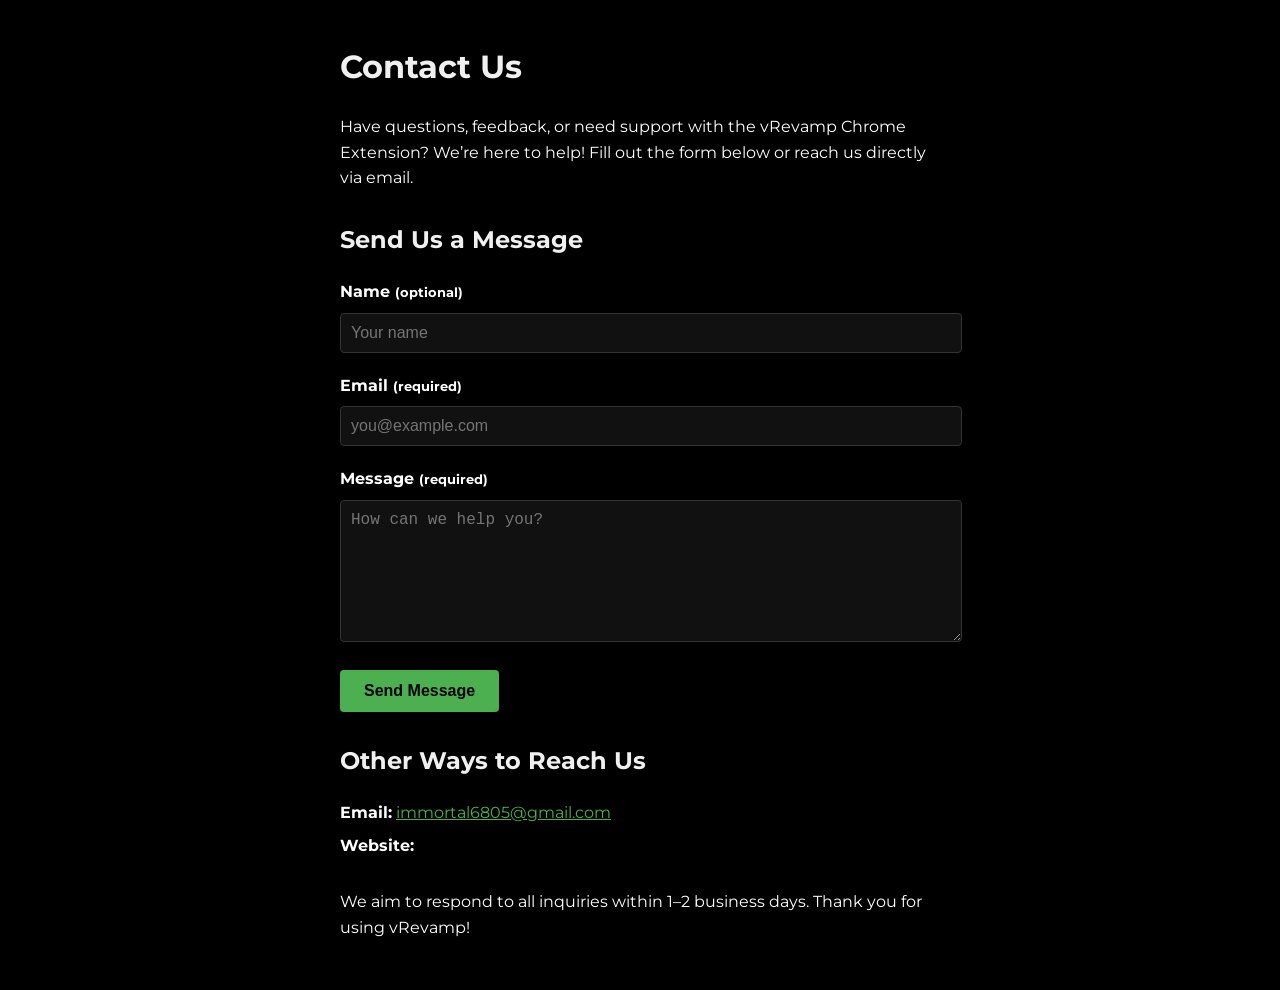
==== html/contact.html @ fe675f9e "Create contact.html" ====
<!DOCTYPE html>
<html lang="en">
<head>
  <meta charset="UTF-8" />
  <meta name="viewport" content="width=device-width, initial-scale=1.0"/>
  <title>vRevamp Extension — Contact Us</title>
  <link
    href="https://fonts.googleapis.com/css2?family=Montserrat:wght@400;700&display=swap"
    rel="stylesheet"
  />
  <style>
    body {
      font-family: 'Montserrat', sans-serif;
      background-color: #000;
      color: #fff;
      line-height: 1.6;
      padding: 20px;
      max-width: 600px;
      margin: 0 auto;
    }
    h1, h2 {
      color: #f0f0f0;
    }
    label {
      display: block;
      margin-bottom: 8px;
      font-weight: 700;
    }
    input[type="text"],
    input[type="email"],
    textarea {
      width: 100%;
      padding: 10px;
      margin-bottom: 20px;
      background-color: #111;
      border: 1px solid #333;
      border-radius: 4px;
      color: #fff;
      font-size: 1rem;
    }
    textarea {
      resize: vertical;
      min-height: 120px;
    }
    button {
      background-color: #4CAF50;
      color: #000;
      padding: 12px 24px;
      border: none;
      border-radius: 4px;
      font-size: 1rem;
      font-weight: 700;
      cursor: pointer;
      transition: background-color 0.2s ease;
    }
    button:hover {
      background-color: #45a049;
    }
    .section {
      margin-bottom: 30px;
    }
    .contact-info ul {
      list-style: none;
      padding: 0;
    }
    .contact-info li {
      margin-bottom: 8px;
    }
    a {
      color: #4CAF50;
    }
  </style>
</head>
<body>
  <h1>Contact Us</h1>

  <div class="section">
    <p>
      Have questions, feedback, or need support with the vRevamp Chrome Extension?
      We’re here to help! Fill out the form below or reach us directly via email.
    </p>
  </div>

  <div class="section">
    <h2>Send Us a Message</h2>
    <form action="https://your-server.com/contact" method="POST">
      <label for="name">Name <small>(optional)</small></label>
      <input type="text" id="name" name="name" placeholder="Your name" />

      <label for="email">Email <small>(required)</small></label>
      <input
        type="email"
        id="email"
        name="email"
        placeholder="you@example.com"
        required
      />

      <label for="message">Message <small>(required)</small></label>
      <textarea
        id="message"
        name="message"
        placeholder="How can we help you?"
        required
      ></textarea>

      <button type="submit">Send Message</button>
    </form>
  </div>

  <div class="section contact-info">
    <h2>Other Ways to Reach Us</h2>
    <ul>
      <li>
        <strong>Email:</strong>
        <a href="mailto:immortal6805@gmail.com"
          >immortal6805@gmail.com</a
        >
      </li>
      <li>
        <strong>Website:</strong>
        <a href="" target="_blank"
          ></a
        >
      </li>
      <li>

      </li>
    </ul>
  </div>

  <div class="section">
    <p>
      We aim to respond to all inquiries within 1–2 business days. Thank you for
      using vRevamp!
    </p>
  </div>
</body>
</html>
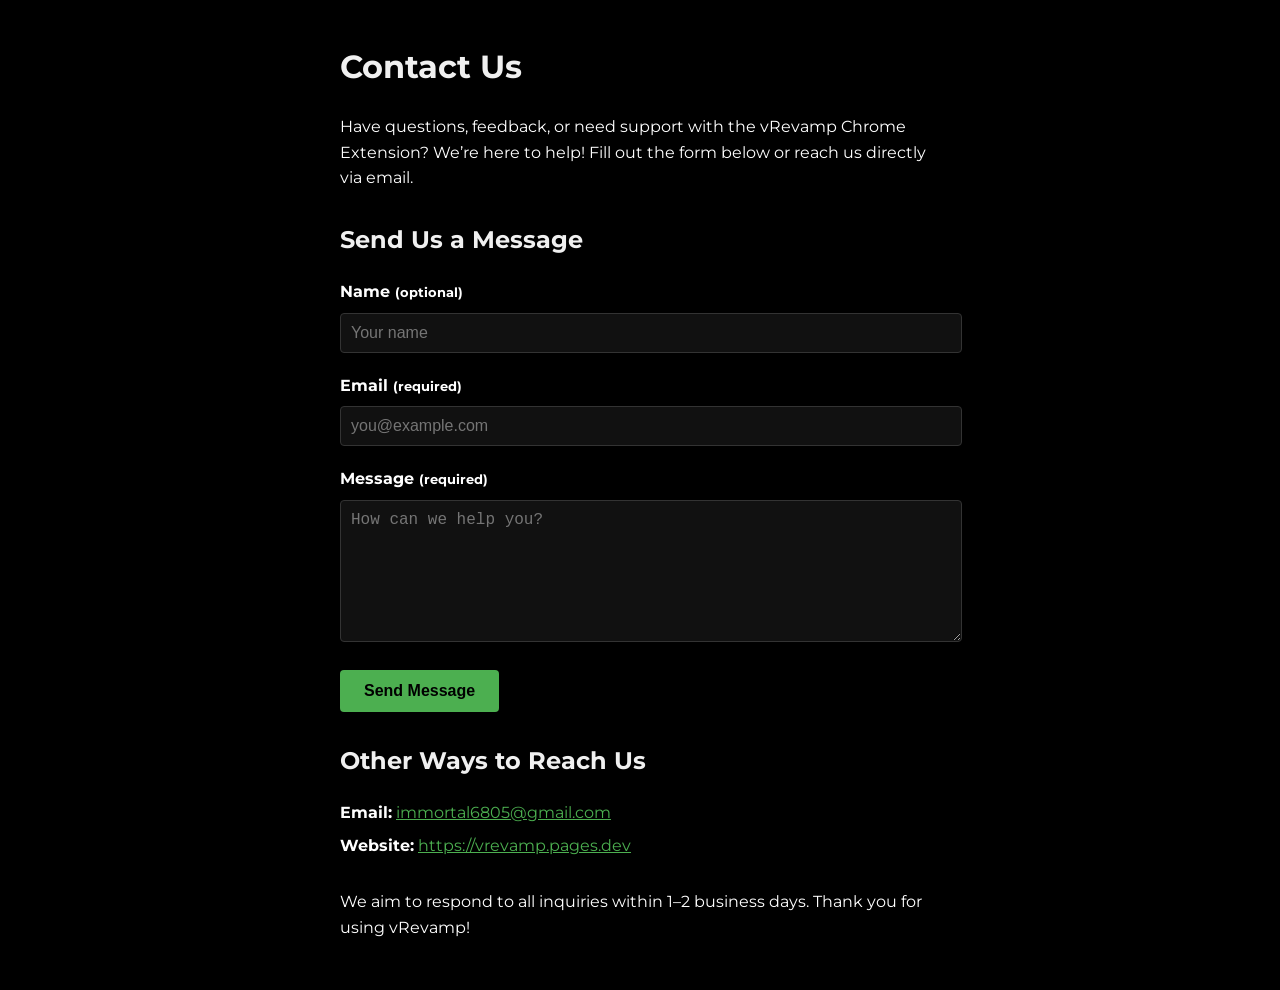
==== commit 78d921b4: "Update contact.html" ====
--- a/html/contact.html
+++ b/html/contact.html
@@ -120,7 +120,9 @@
       <li>
         <strong>Website:</strong>
         <a href="" target="_blank"
-          ></a
+          >
+          https://vrevamp.pages.dev
+          </a
         >
       </li>
       <li>
